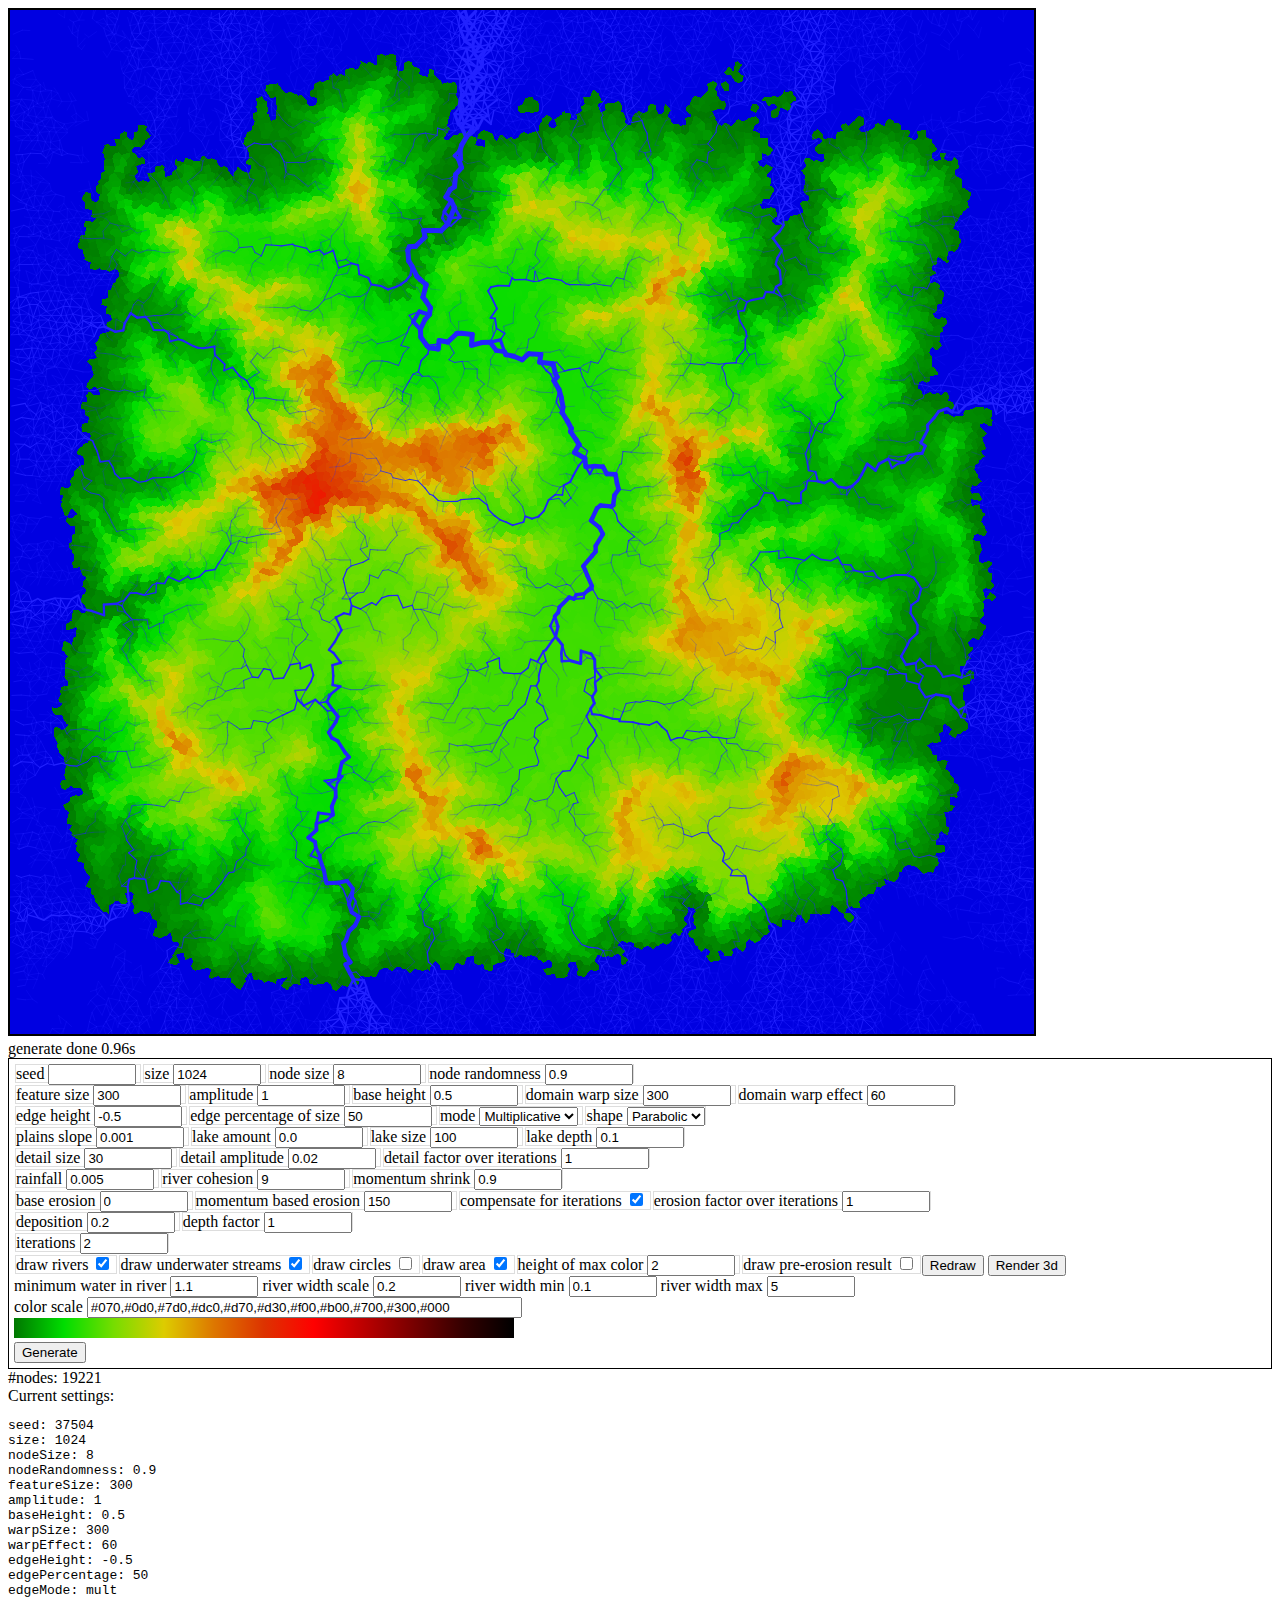
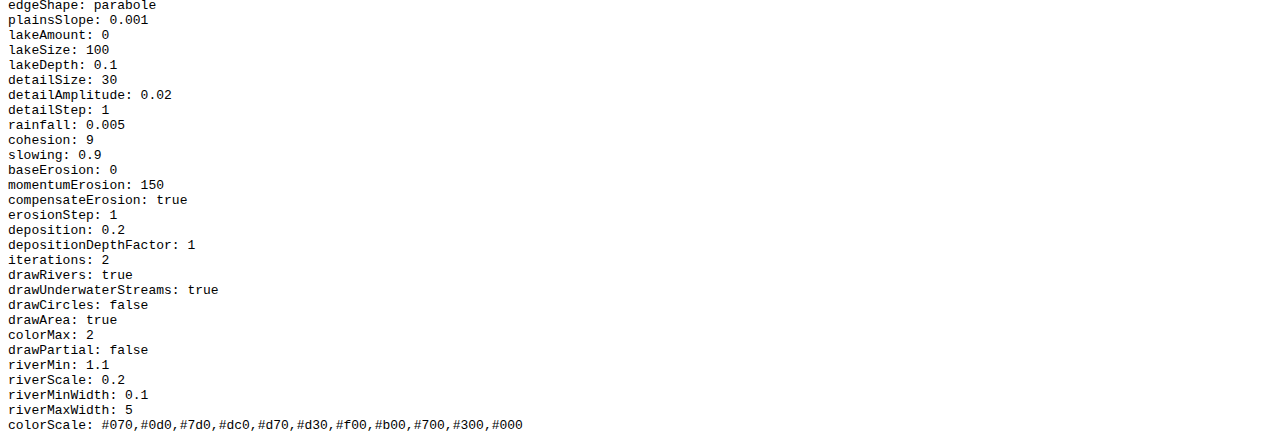
==== index.html @ bbace88f "added 3d viewer" ====
<!doctype html>
<html>
<head>
<meta charset="utf-8" />
<title>
	Elaborate
</title>
<script src="FastNoiseLite.js"></script>
<script src="priorityqueue.js"></script>
<script src="util.js"></script>
<script src="vec2.js"></script>
<script src="noise.js"></script>
<script src="display.js"></script>
<script src="colors.js"></script>
<script src="elaborate.js"></script>
<script src="main.js"></script>
<script src="view3d.js" type="module"></script>
<link href="style.css" rel="stylesheet" />
</head>
<body>
<div id="view3d" class="view3d" hidden>
	<span class="buttons3d">
		<button id="close3d">Close</button>
	</span>
	<canvas id="world3d"></canvas>
</div>
<canvas id="worldlevel" class="canvas2d"></canvas>
<canvas id="partial" class="canvas2d" hidden></canvas>
<div id="status"></div>
<form id="settings" class="settings" action="javascript:void(0);">
	<label>
		seed
		<input type="number" name="seed" />
	</label>
	<label>
		size
		<input type="number" name="size" value="1024" min="1"/>
	</label>
	<label>
		node size
		<input type="number" name="nodeSize" value="8" min="1"/>
	</label>
	<label>
		node randomness
		<input type="number" name="nodeRandomness" value="0.9" min="0" step="0.1" />
	</label>
	<br />

	<label>
		feature size
		<input type="number" name="featureSize" value="300" min="1" />
	</label>
	<label>
		amplitude
		<input type="number" name="amplitude" value="1" step="0.1"/>
	</label>
	<label>
		base height
		<input type="number" name="baseHeight" value="0.5" step="0.1" />
	</label>
	<label>
		domain warp size
		<input type="number" name="warpSize" value="300" min="1" />
	</label>
	<label>
		domain warp effect
		<input type="number" name="warpEffect" value="60" />
	</label>
	<br />

	<label>
		edge height
		<input type="number" name="edgeHeight" value="-0.5" step="0.1" />
	</label>
	<label>
		edge percentage of size
		<input type="number" name="edgePercentage" value="50" />
	</label>
	<label>
		mode
		<select name="edgeMode">
			<option value="mult">Multiplicative</option>
			<option value="add">Additive</option>
		</select>
	</label>
	<label>
		shape
		<select name="edgeShape">
			<option value="parabole">Parabolic</option>
			<option value="linear">Linear</option>
		</select>
	</label>
	<br />

	<label>
		plains slope
		<input type="number" name="plainsSlope" value="0.001" step="0.00001" />
	</label>
	<label>
		lake amount
		<input type="number" name="lakeAmount" value="0.0" step="0.01" />
	</label>
	<label>
		lake size
		<input type="number" name="lakeSize" value="100" min="1" />
	</label>
	<label>
		lake depth
		<input type="number" name="lakeDepth" value="0.1" min="0" step="0.01" />
	</label>
	<br />

	<label>
		detail size
		<input type="number" name="detailSize" value="30" min="1" />
	</label>
	<label>
		detail amplitude
		<input type="number" name="detailAmplitude" value="0.02" step="0.01"/>
	</label>
	<label>
		detail factor over iterations
		<input type="number" name="detailStep" value="1" step="0.01" min="0"/>
	</label>
	<br />

	<label>
		rainfall
		<input type="number" name="rainfall" value="0.005" step="0.001"/>
	</label>
	<label>
		river cohesion
		<input type="number" name="cohesion" value="9"/>
	</label>
	<label>
		momentum shrink
		<input type="number" name="slowing" value="0.9" step="0.001"/>
	</label>
	<br />

	<label>
		base erosion
		<input type="number" name="baseErosion" value="0" />
	</label>
	<label>
		momentum based erosion
		<input type="number" name="momentumErosion" value="150" />
	</label>
	<label>
		compensate for iterations
		<input type="checkbox" name="compensateErosion" checked />
	</label>
	<label>
		erosion factor over iterations
		<input type="number" name="erosionStep" value="1" step="0.01" min="0"/>
	</label>
	<br />
	<label>
		deposition
		<input type="number" name="deposition" value="0.2" step="0.001" min="0" />
	</label>
	<label>
		depth factor
		<input type="number" name="depositionDepthFactor" value="1" min="0" step="0.01"/>
	</label>
	<br />

	<label>
		iterations
		<input type="number" name="iterations" value="2" min="0" />
	</label>
	<br />

	<label>
		draw rivers
		<input type="checkbox" name="drawRivers" checked />
	</label>
	<label>
		draw underwater streams
		<input type="checkbox" name="drawUnderwaterStreams" checked/>
	</label>
	<label>
		draw circles
		<input type="checkbox" name="drawCircles" />
	</label>
	<label>
		draw area
		<input type="checkbox" name="drawArea" checked />
	</label>
	<label>
		height of max color
		<input type="number" name="colorMax" value="2" step="0.1" min="0" />
	</label>
	<label>
		draw pre-erosion result
		<input type="checkbox" name="drawPartial" />
	</label>
	<button id="redraw" type="button">Redraw</button>
	<button id="draw3d" type="button" hidden>Render 3d</button>
	<br />
	</label>
		minimum water in river
		<input type="number" name="riverMin" value="1.1" step="0.01" />
	</label>
	</label>
		river width scale
		<input type="number" name="riverScale" value="0.2" step="0.01" />
	</label>
	</label>
		river width min
		<input type="number" name="riverMinWidth" value="0.1" step="0.01" />
	</label>
	</label>
		river width max
		<input type="number" name="riverMaxWidth" value="5" step="0.01" />
	</label>
	<br />
	</label>
		color scale
		<input type="text" id="colorscale" name="colorScale" value="#070,#0d0,#7d0,#dc0,#d70,#d30,#f00,#b00,#700,#300,#000" />
	</label>
	<br />
	<canvas id="colorpreview" width=500 height=20></canvas>
	<br />

	<input type="submit" value="Generate" />
</form>
<div>
	<div>#nodes: <span id="nodecount"></span></div>
	Current settings:
	<pre id="currentsettings"></pre>
</div>
</body>
</html>
---- style.css ----
.canvas2d {
	border: 2px solid black;
	image-rendering: pixelated;
/* 	background-color: black; */
/* 	width: 32%; */
}

.settings {
	border: 1px solid black;
	padding: 5px;
}

input[type=number] {
	width: 6em;
}
input[type=text] {
	width: 32em;
}

label {
	border: 1px solid #ddd;
	margin: 1px;
}

.view3d {
	position: fixed;
}
.buttons3d {
	position: absolute;
	right: 10px;
}
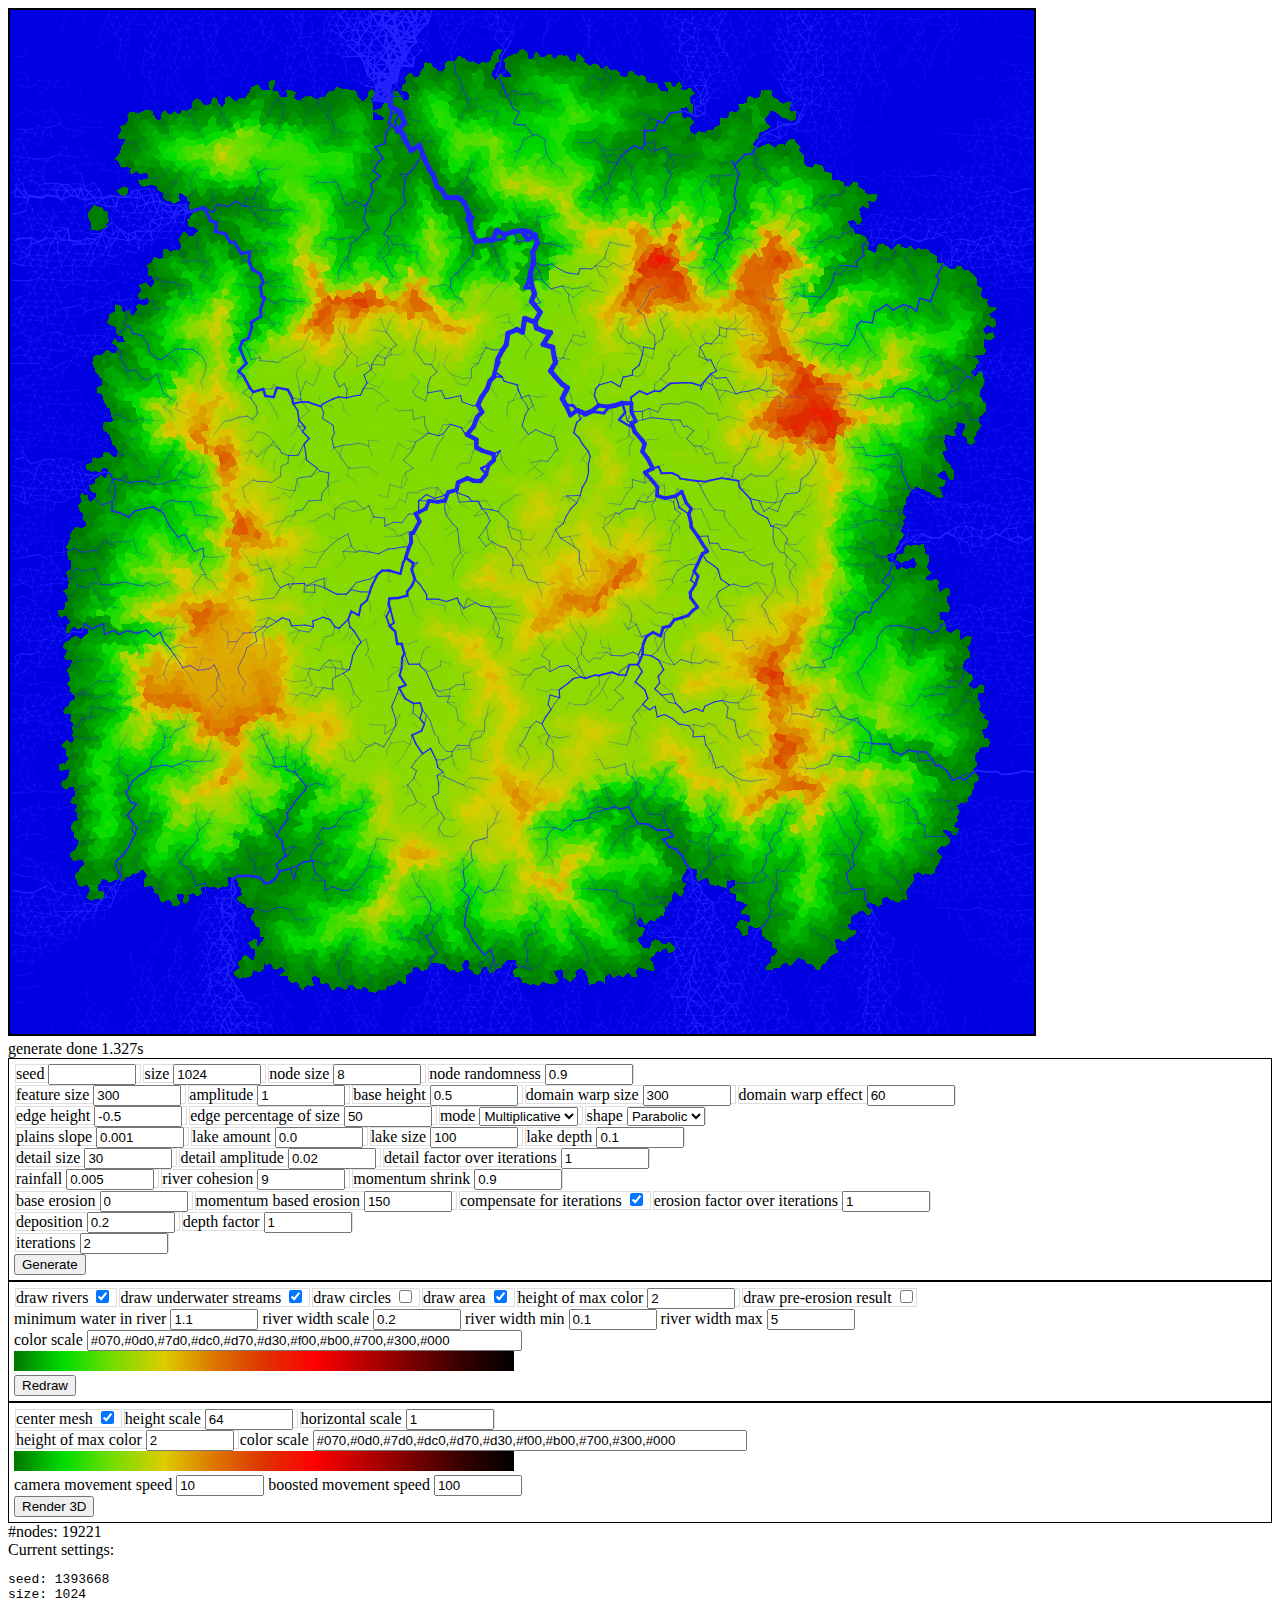
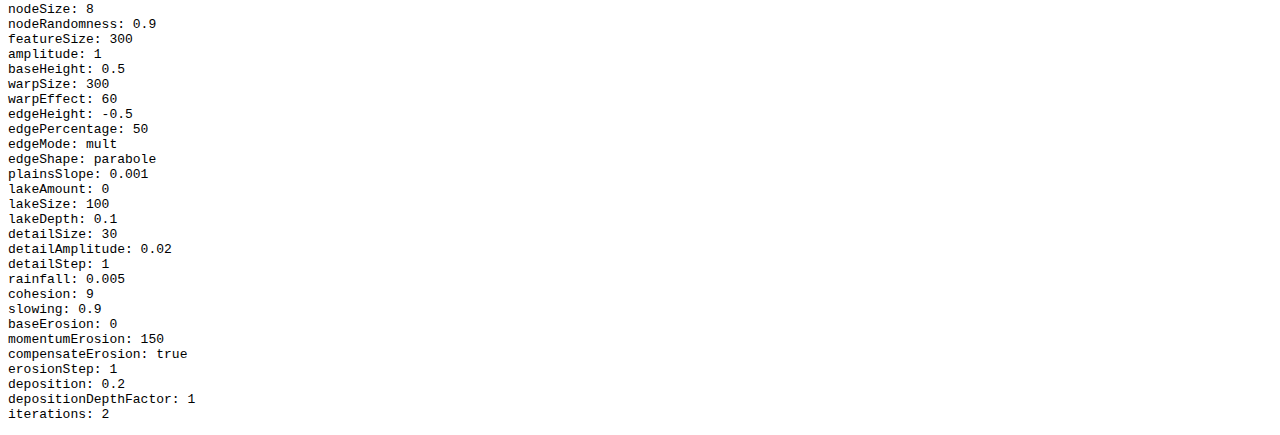
==== commit 59e3e5d2: "separated settings into generate, 2d drawing and 3d drawing" ====
--- a/index.html
+++ b/index.html
@@ -27,7 +27,7 @@
 <canvas id="worldlevel" class="canvas2d"></canvas>
 <canvas id="partial" class="canvas2d" hidden></canvas>
 <div id="status"></div>
-<form id="settings" class="settings" action="javascript:void(0);">
+<form id="worldsettings" class="settings" action="javascript:void(0);">
 	<label>
 		seed
 		<input type="number" name="seed" />
@@ -171,6 +171,10 @@
 	</label>
 	<br />
 
+	<input type="submit" value="Generate" />
+</form>
+
+<form id="drawsettings" class="settings" action="javascript:void(0);">
 	<label>
 		draw rivers
 		<input type="checkbox" name="drawRivers" checked />
@@ -195,8 +199,6 @@
 		draw pre-erosion result
 		<input type="checkbox" name="drawPartial" />
 	</label>
-	<button id="redraw" type="button">Redraw</button>
-	<button id="draw3d" type="button" hidden>Render 3d</button>
 	<br />
 	</label>
 		minimum water in river
@@ -217,14 +219,56 @@
 	<br />
 	</label>
 		color scale
-		<input type="text" id="colorscale" name="colorScale" value="#070,#0d0,#7d0,#dc0,#d70,#d30,#f00,#b00,#700,#300,#000" />
-	</label>
-	<br />
-	<canvas id="colorpreview" width=500 height=20></canvas>
-	<br />
-
-	<input type="submit" value="Generate" />
+		<input type="text" class="colorscale" id="colorscale" name="colorScale" value="#070,#0d0,#7d0,#dc0,#d70,#d30,#f00,#b00,#700,#300,#000" />
+		<br />
+		<canvas class="colorpreview" width=500 height=20></canvas>
+	</label>
+	<br />
+
+	<input type="submit" value="Redraw" />
+	<button id="draw3d" type="button" hidden>Render 3d</button>
 </form>
+
+<form id="draw3dsettings" class="settings" action="javascript:void(0);" hidden>
+	<label>
+		center mesh
+		<input type="checkbox" name="centerMesh" checked />
+	</label>
+	<label>
+		height scale
+		<input type="number" name="heightScale" value="64" step="0.01" min="0" />
+	</label>
+	<label>
+		horizontal scale
+		<input type="number" name="horizontalScale" value="1" step="0.01" min="0" />
+	</label>
+	<br />
+
+	<label>
+		height of max color
+		<input type="number" name="colorMax" value="2" step="0.1" min="0" />
+	</label>
+	</label>
+		color scale
+		<input type="text" class="colorscale" id="colorscale3d" name="colorScale" value="#070,#0d0,#7d0,#dc0,#d70,#d30,#f00,#b00,#700,#300,#000" />
+		<br />
+		<canvas class="colorpreview" width=500 height=20></canvas>
+	</label>
+	<br />
+
+	</label>
+		camera movement speed
+		<input type="number" name="movementSpeed" value="10" step="0.1" />
+	</label>
+	</label>
+		boosted movement speed
+		<input type="number" name="boostSpeed" value="100" step="0.1" />
+	</label>
+	<br />
+
+	<input type="submit" value="Render 3D" />
+</form>
+
 <div>
 	<div>#nodes: <span id="nodecount"></span></div>
 	Current settings:
--- a/style.css
+++ b/style.css
@@ -9,6 +9,10 @@
 .settings {
 	border: 1px solid black;
 	padding: 5px;
+}
+.subsettings {
+	border: 1px solid gray;
+	padding: 2px;
 }
 
 input[type=number] {
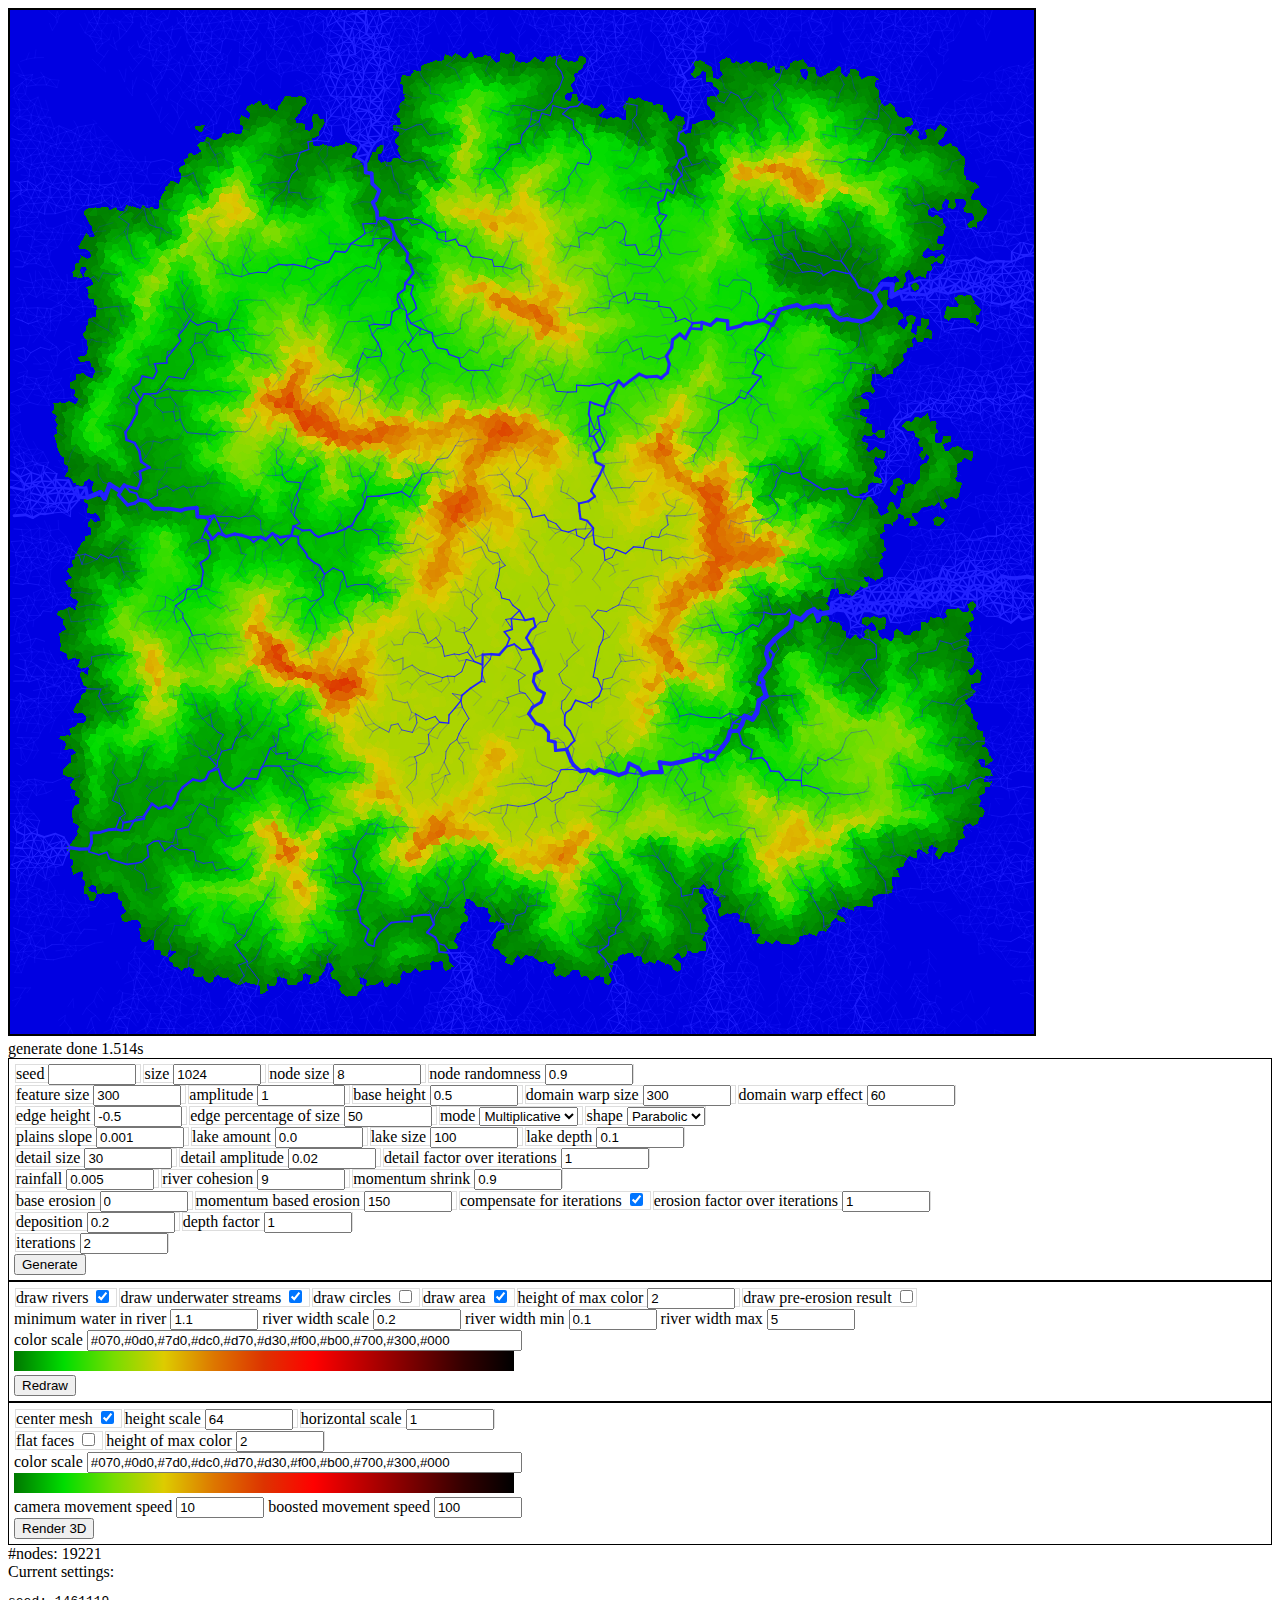
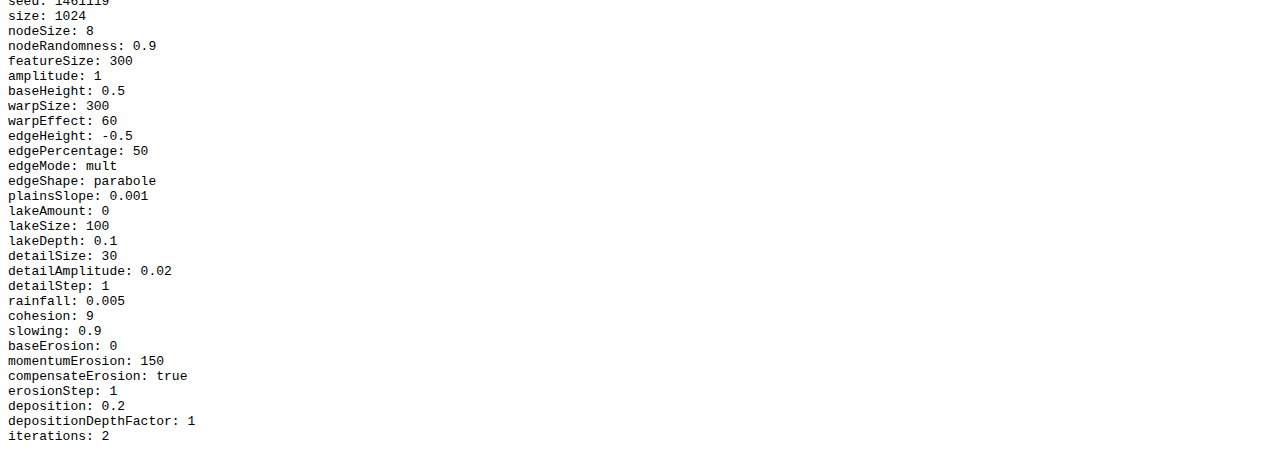
==== commit 8a6ed8a9: "smoother 3d rendering" ====
--- a/index.html
+++ b/index.html
@@ -245,9 +245,14 @@
 	<br />
 
 	<label>
+		flat faces
+		<input type="checkbox" name="flatFaces" />
+	</label>
+	<label>
 		height of max color
 		<input type="number" name="colorMax" value="2" step="0.1" min="0" />
 	</label>
+	<br />
 	</label>
 		color scale
 		<input type="text" class="colorscale" id="colorscale3d" name="colorScale" value="#070,#0d0,#7d0,#dc0,#d70,#d30,#f00,#b00,#700,#300,#000" />
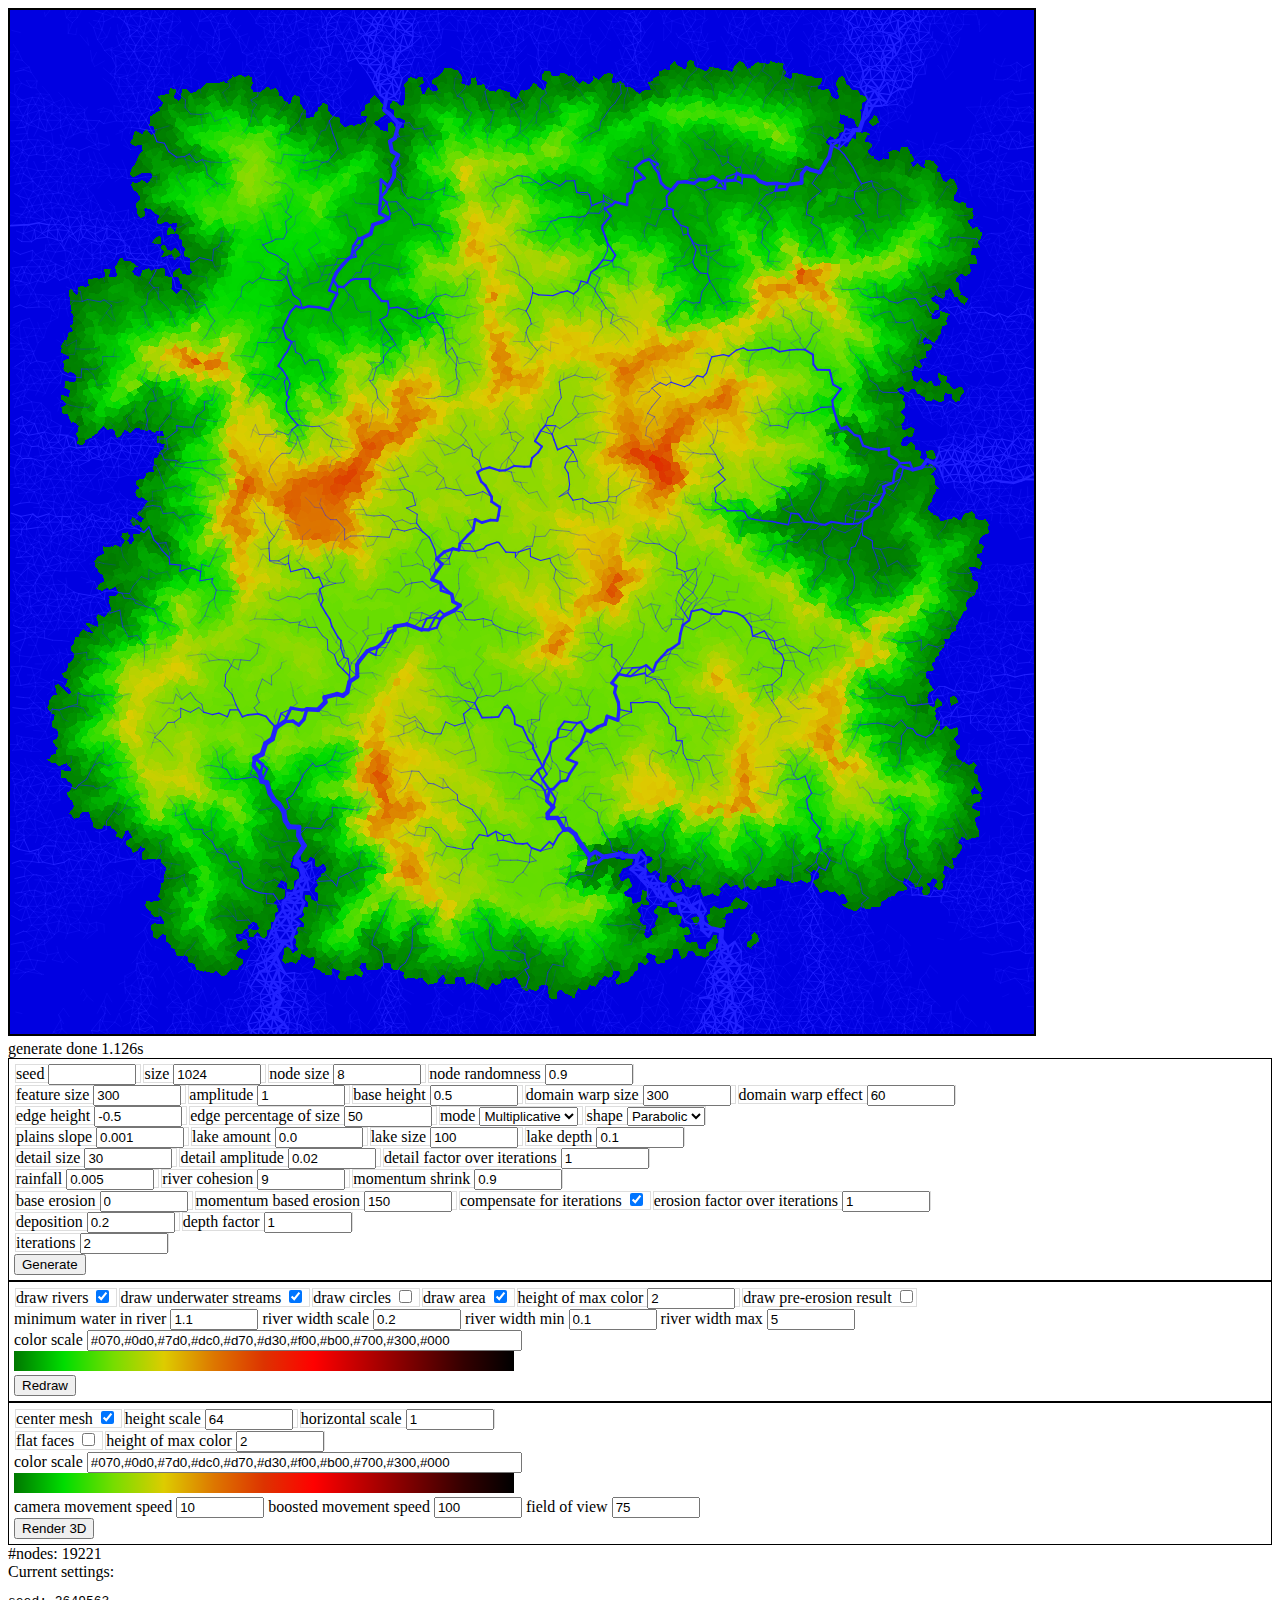
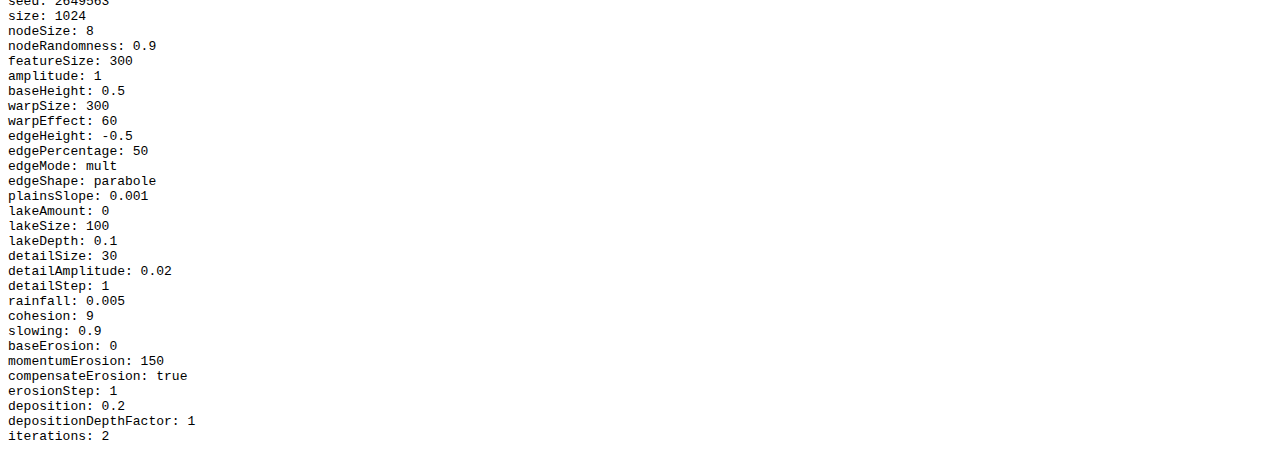
==== commit bd8489ae: "water is separate 3d geometry" ====
--- a/index.html
+++ b/index.html
@@ -269,6 +269,11 @@
 		boosted movement speed
 		<input type="number" name="boostSpeed" value="100" step="0.1" />
 	</label>
+	</label>
+		field of view
+		<input type="number" name="fov" value="75" step="0.1" />
+	</label>
+
 	<br />
 
 	<input type="submit" value="Render 3D" />
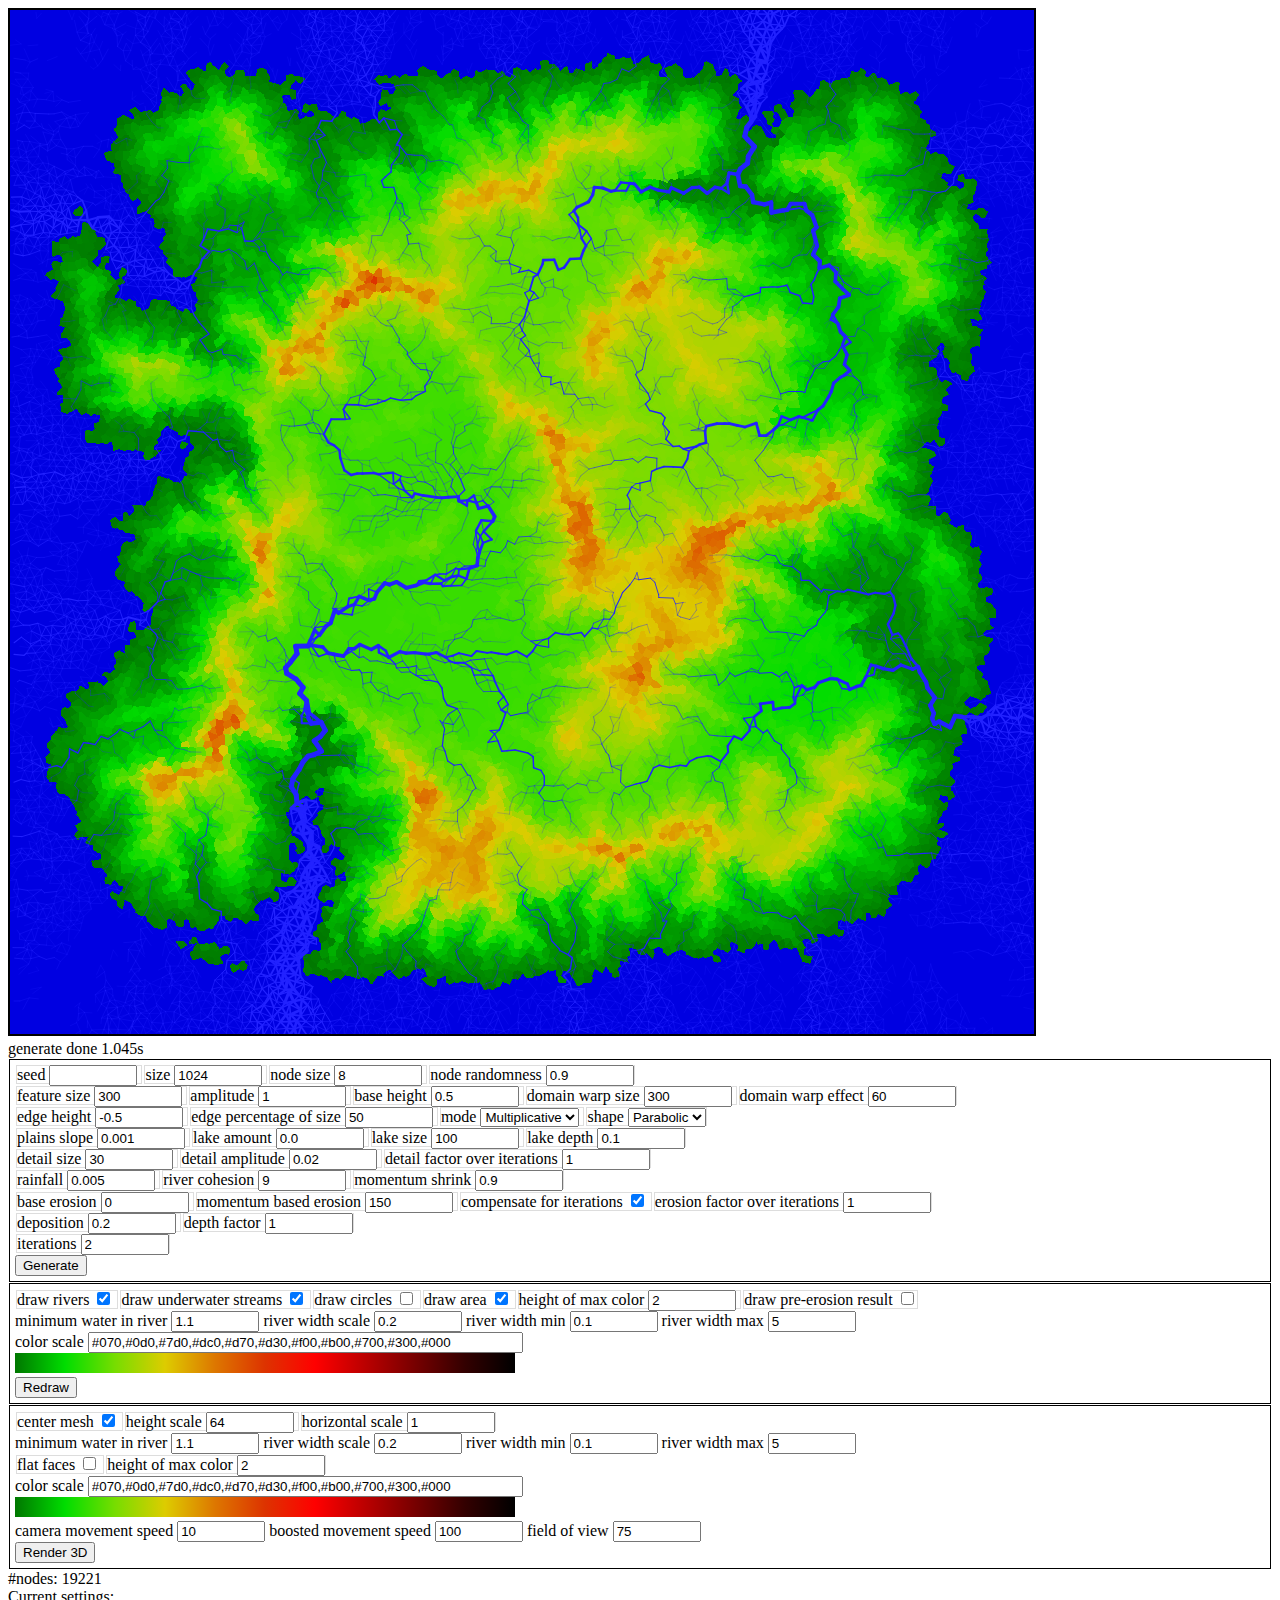
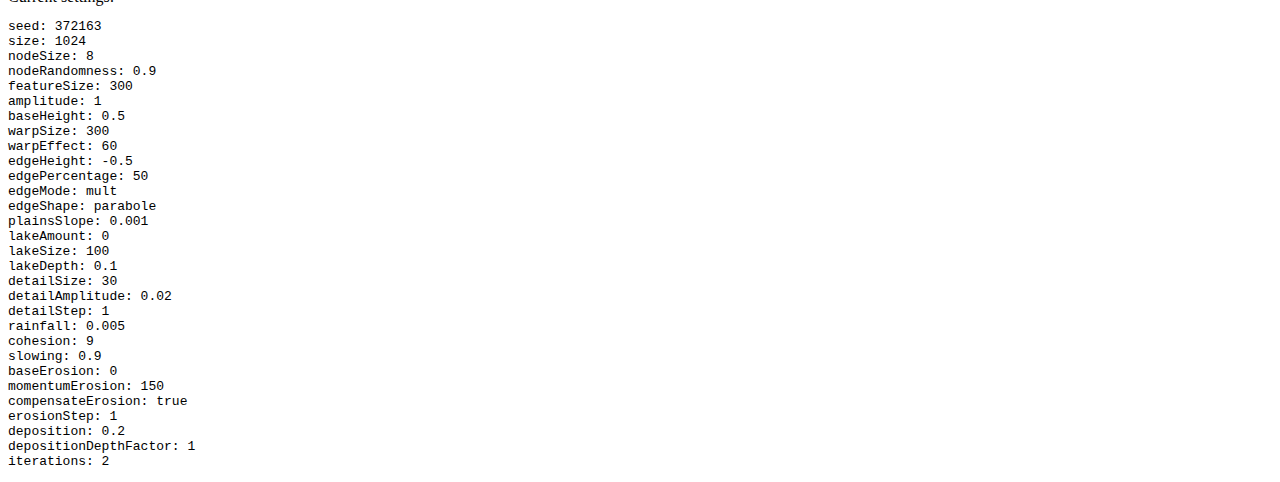
==== commit 639fb1bc: "3d rivers" ====
--- a/index.html
+++ b/index.html
@@ -244,6 +244,24 @@
 	</label>
 	<br />
 
+	</label>
+		minimum water in river
+		<input type="number" name="riverMin" value="1.1" step="0.01" />
+	</label>
+	</label>
+		river width scale
+		<input type="number" name="riverScale" value="0.2" step="0.01" />
+	</label>
+	</label>
+		river width min
+		<input type="number" name="riverMinWidth" value="0.1" step="0.01" />
+	</label>
+	</label>
+		river width max
+		<input type="number" name="riverMaxWidth" value="5" step="0.01" />
+	</label>
+	<br />
+
 	<label>
 		flat faces
 		<input type="checkbox" name="flatFaces" />
--- a/style.css
+++ b/style.css
@@ -9,10 +9,7 @@
 .settings {
 	border: 1px solid black;
 	padding: 5px;
-}
-.subsettings {
-	border: 1px solid gray;
-	padding: 2px;
+	margin: 1px;
 }
 
 input[type=number] {
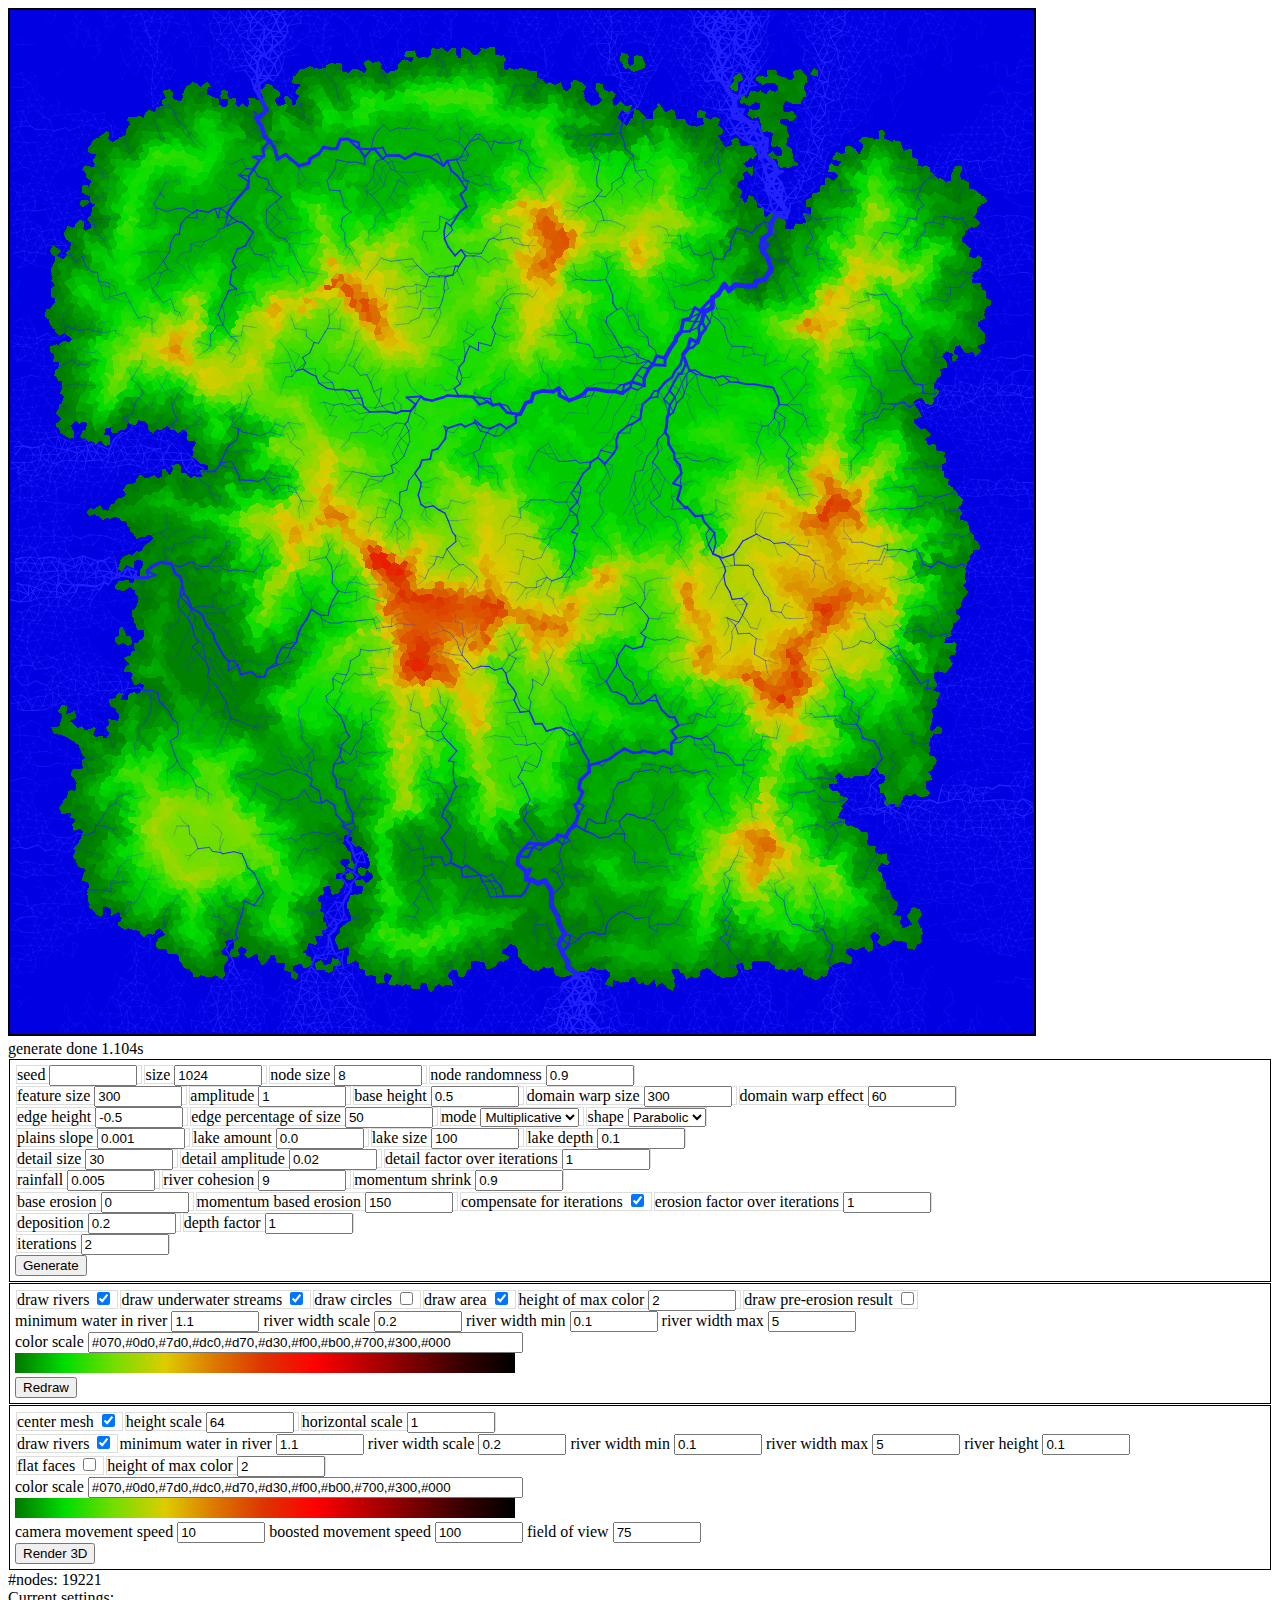
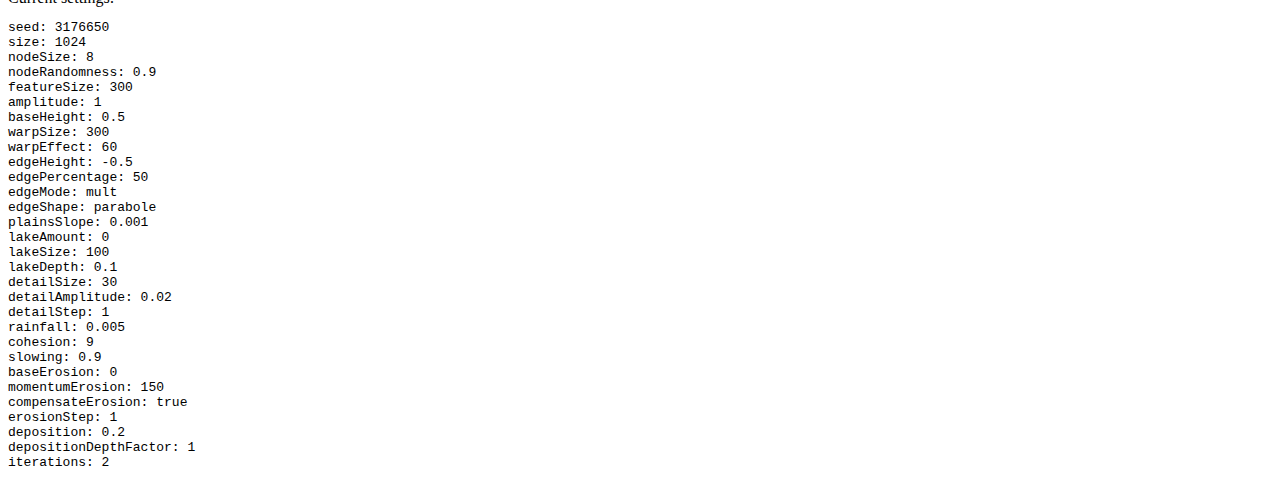
==== commit b2d30c90: "better river rendering" ====
--- a/index.html
+++ b/index.html
@@ -244,6 +244,10 @@
 	</label>
 	<br />
 
+	<label>
+		draw rivers
+		<input type="checkbox" name="drawRivers" checked />
+	</label>
 	</label>
 		minimum water in river
 		<input type="number" name="riverMin" value="1.1" step="0.01" />
@@ -259,6 +263,10 @@
 	</label>
 		river width max
 		<input type="number" name="riverMaxWidth" value="5" step="0.01" />
+	</label>
+	</label>
+		river height
+		<input type="number" name="riverHeight" value="0.1" step="0.01" />
 	</label>
 	<br />
 
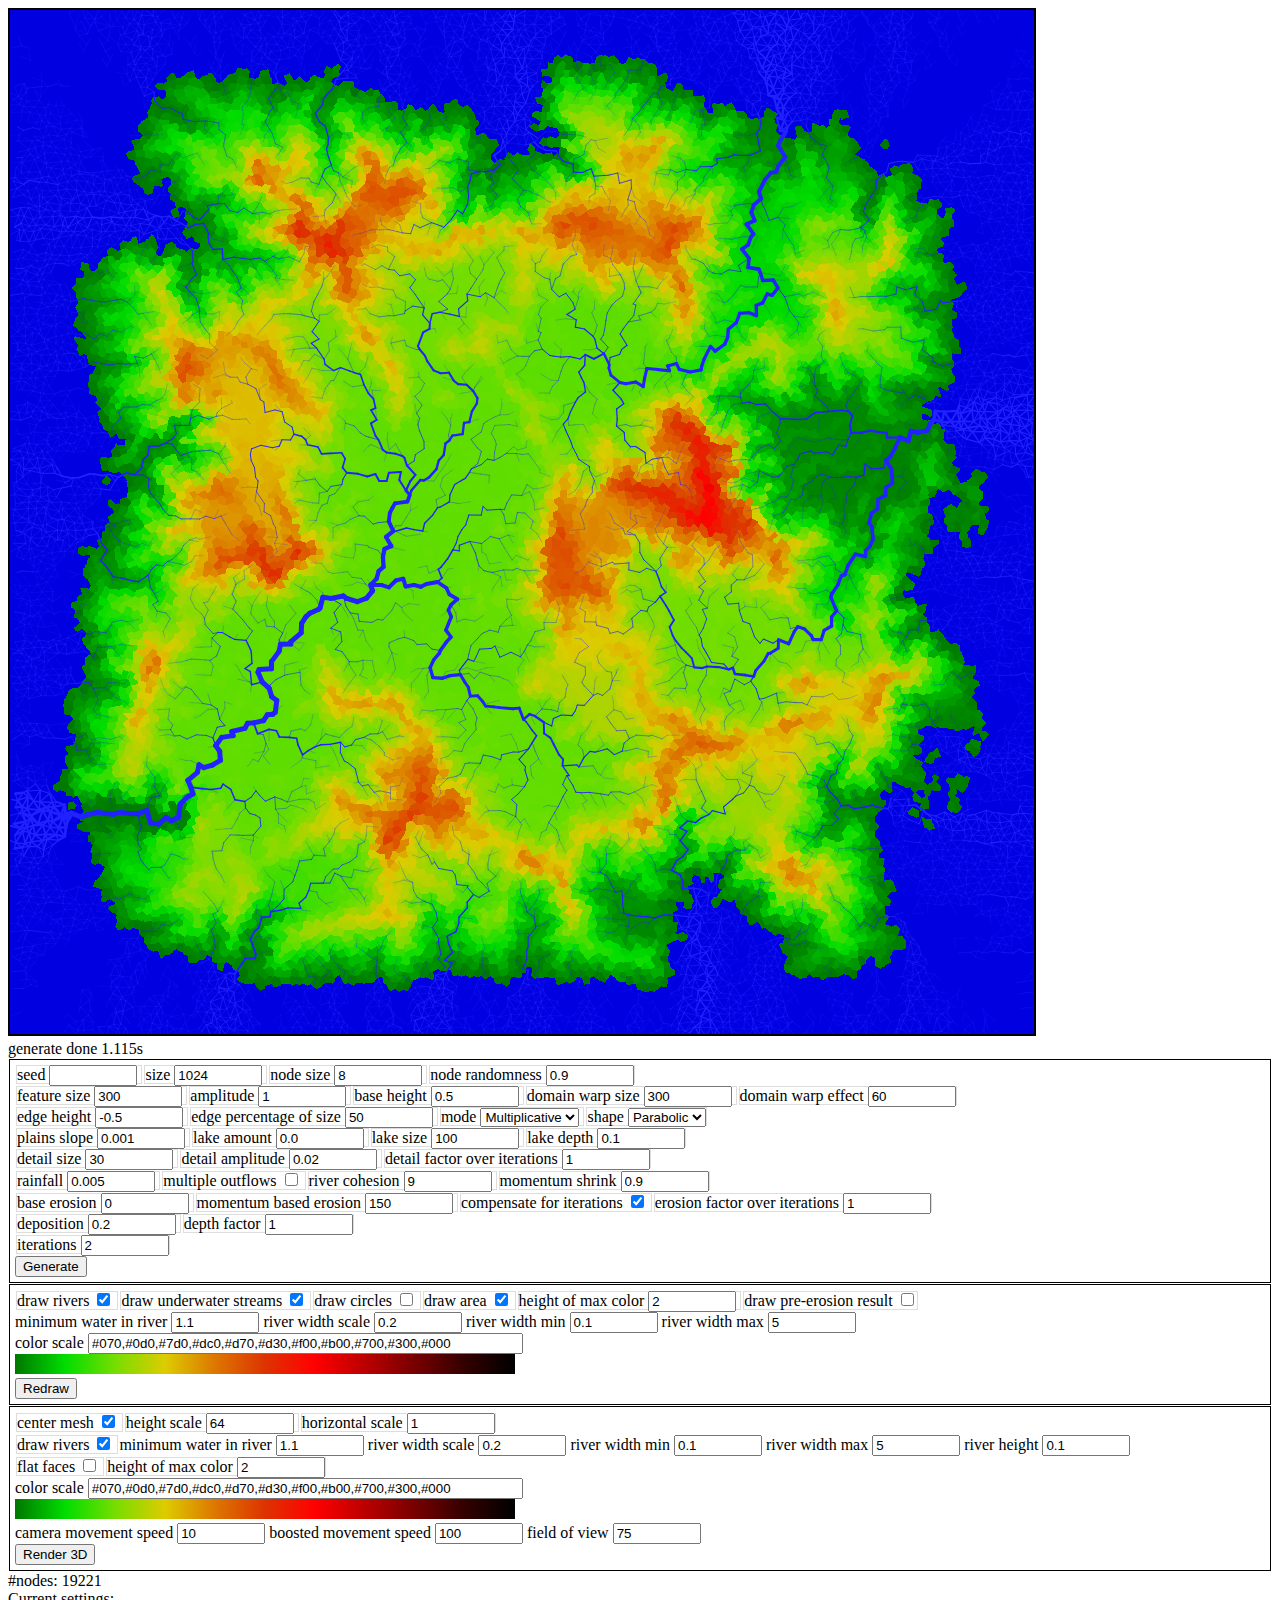
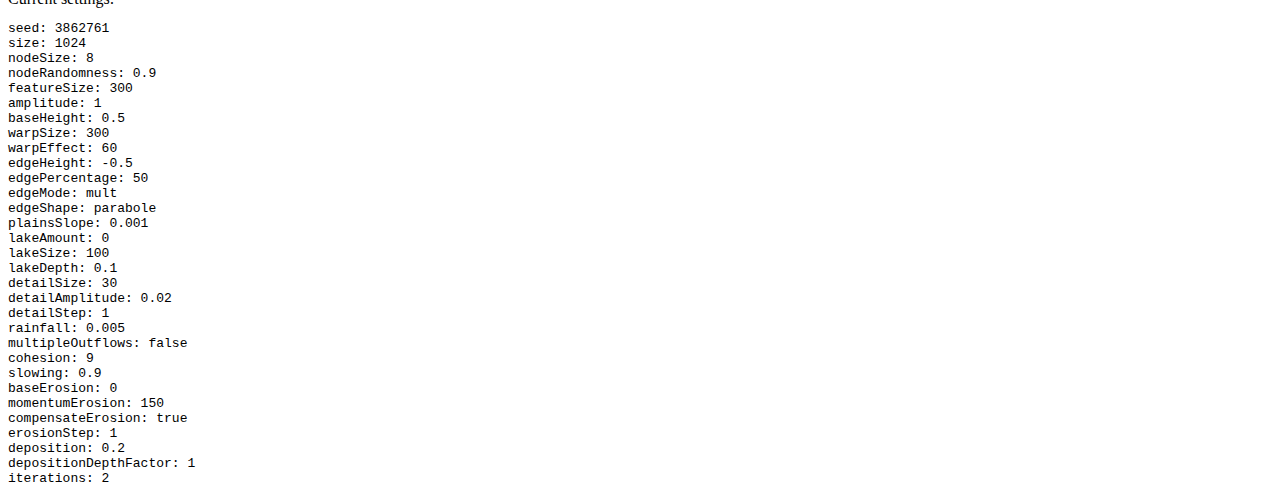
==== commit 4d6330c3: "multiple outflows are now optional" ====
--- a/index.html
+++ b/index.html
@@ -129,6 +129,10 @@
 		<input type="number" name="rainfall" value="0.005" step="0.001"/>
 	</label>
 	<label>
+		multiple outflows
+		<input type="checkbox" name="multipleOutflows"/>
+	</label>
+	<label>
 		river cohesion
 		<input type="number" name="cohesion" value="9"/>
 	</label>
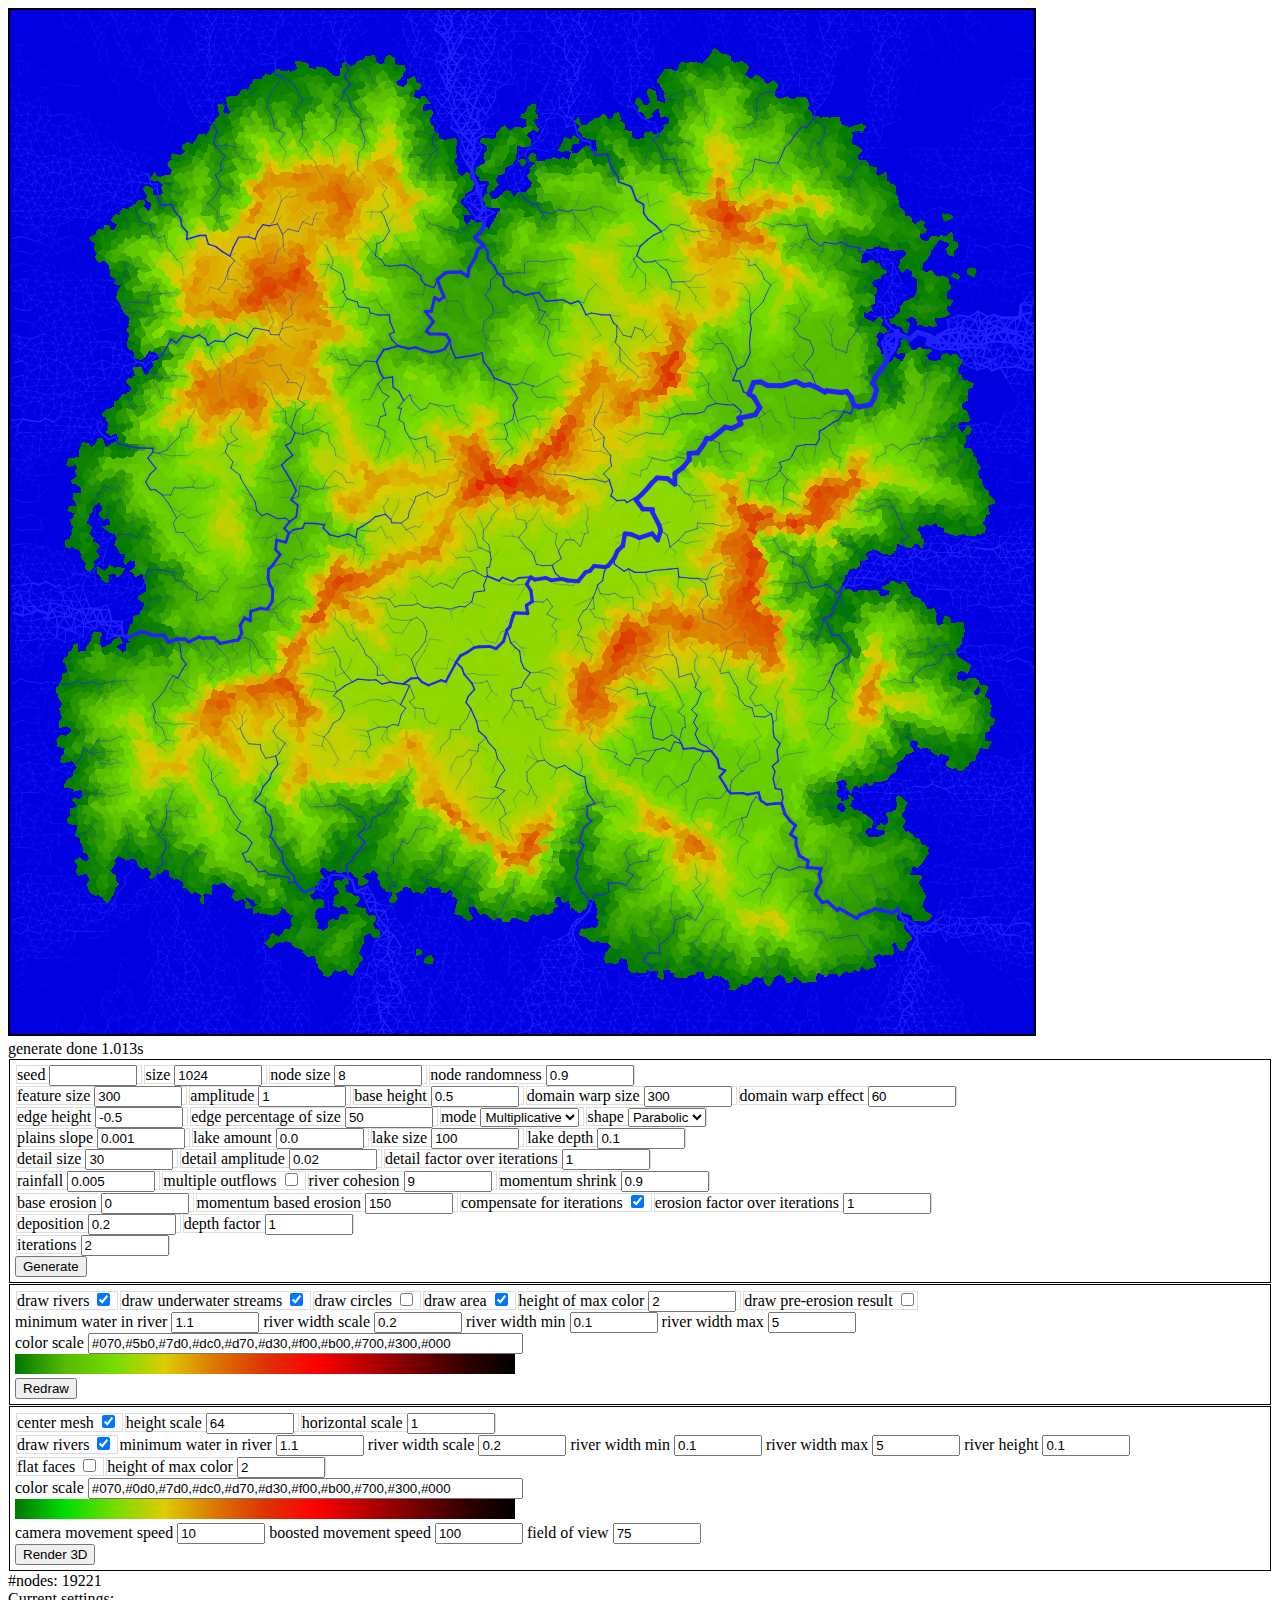
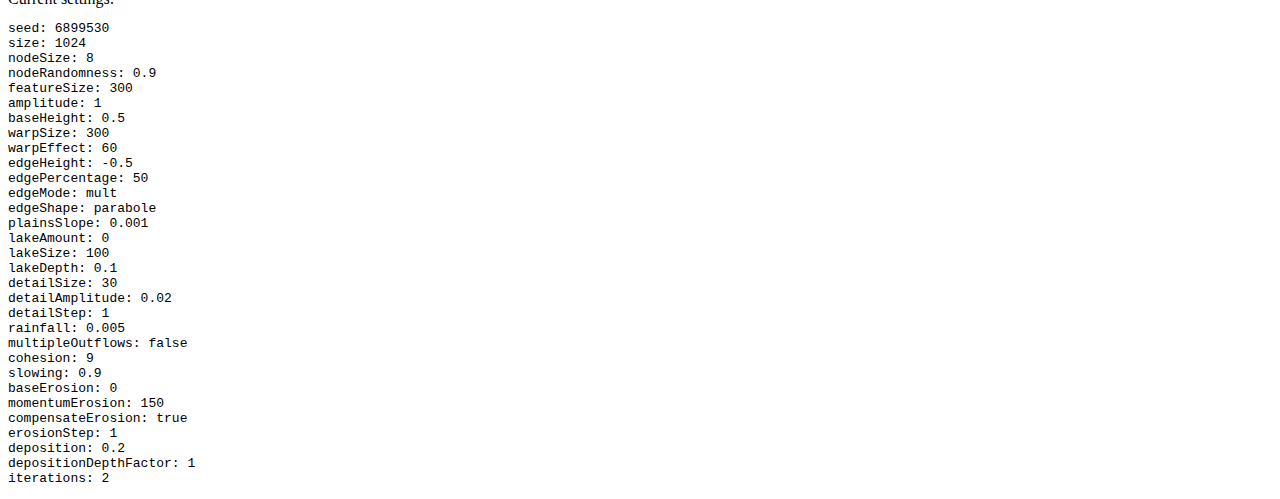
==== commit a03cf4bb: "improved color scale" ====
--- a/index.html
+++ b/index.html
@@ -223,7 +223,7 @@
 	<br />
 	</label>
 		color scale
-		<input type="text" class="colorscale" id="colorscale" name="colorScale" value="#070,#0d0,#7d0,#dc0,#d70,#d30,#f00,#b00,#700,#300,#000" />
+		<input type="text" class="colorscale" id="colorscale" name="colorScale" value="#070,#5b0,#7d0,#dc0,#d70,#d30,#f00,#b00,#700,#300,#000" />
 		<br />
 		<canvas class="colorpreview" width=500 height=20></canvas>
 	</label>
